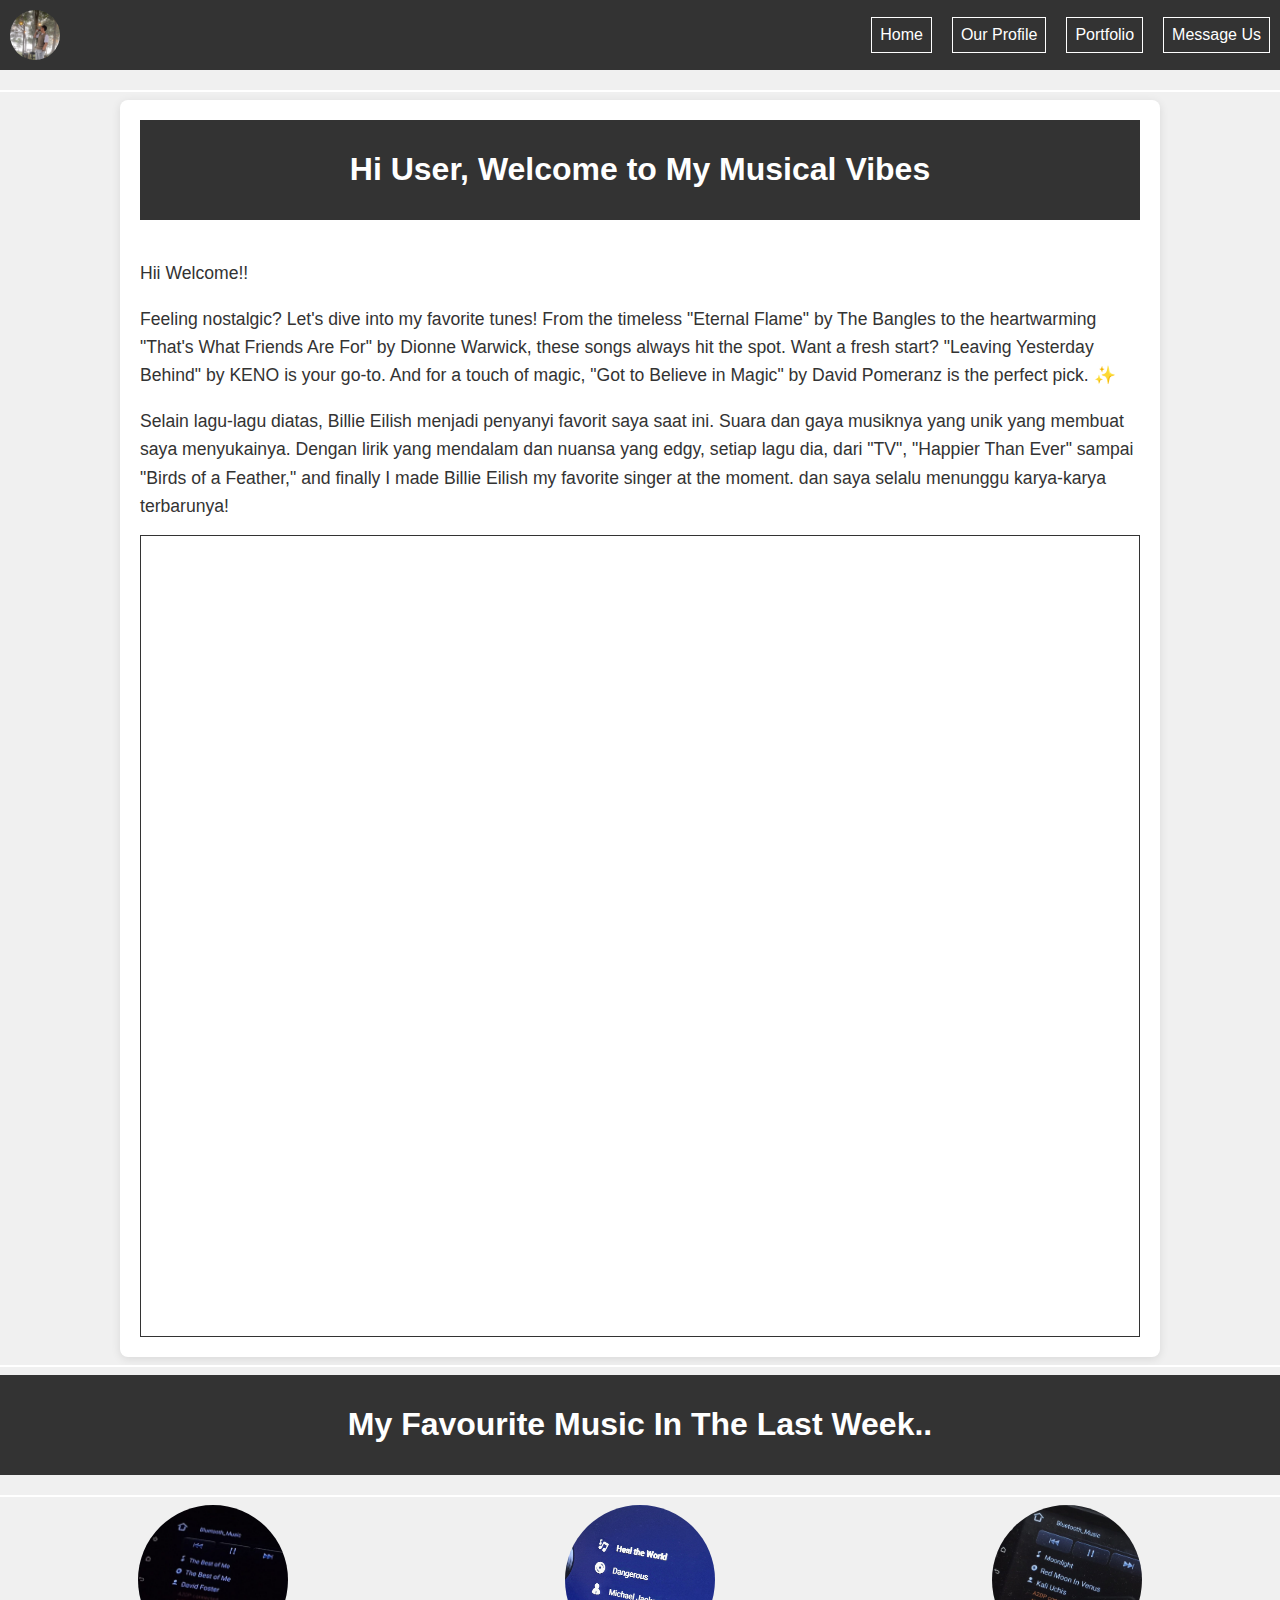
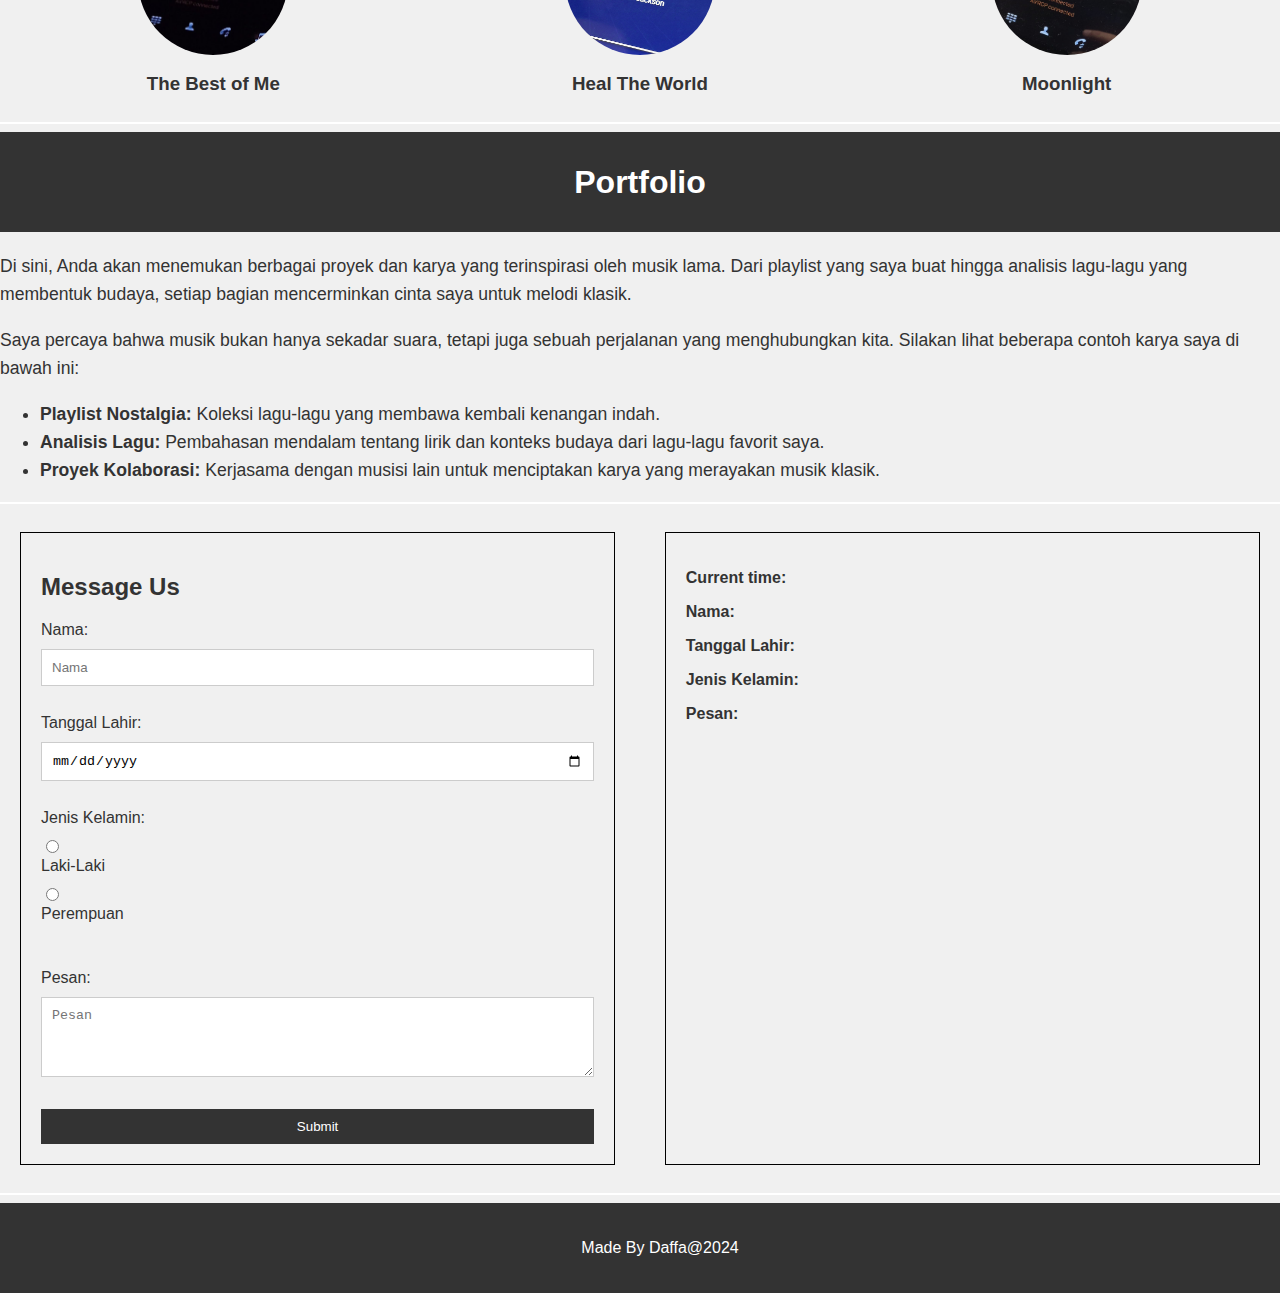
==== index.html @ d9d2a81c "." ====
<!DOCTYPE html>
<html lang="en">

<head>
    <meta charset="UTF-8">
    <meta name="viewport" content="width=device-width, initial-scale=1.0">
    <title>Document</title>
    <script>
        // Fungsi untuk meminta nama pengguna dan menampilkannya
        function greetUser() {
            // Meminta nama pengguna
            const userName = prompt("Silakan masukkan nama Anda:");
    
            // Jika pengguna memasukkan nama, tampilkan sapaan
            if (userName) {
                document.getElementById("greeting").innerHTML = "Hi " + userName + ", Welcome to My Musical Vibes";
            } else {
                document.getElementById("greeting").innerHTML = "Hi User, Welcome to My Musical Vibes";
            }
        }
    </script>    
    <link rel="stylesheet" href="CSS/styles.CSS">
</head>

<body onload="greetUser();">

    <header class="main-header">
        <!-- Logo -->
        <div class="logo-icon"></div>

        <!-- Navigation -->
        <nav>
            <a href="#section-home">Home</a>
            <a href="#section-our-profile">Our Profile</a>
            <a href="#section-portfolio">Portfolio</a>
            <a href="#section-message-us">Message Us</a>
        </nav>
    </header>

    <hr /> 
     
    <main>
        <!-- Home -->
        <section id="section-home">
            <header>
                <h1 id="greeting">Hi User, Welcome to My Musical Vibes</h1>
            </header>

            <hr />

            <article>
                <p>Hii Welcome!!</p> 
                <p>Feeling nostalgic? Let's dive into my favorite tunes!  From the timeless "Eternal Flame" by The Bangles to the heartwarming "That's What Friends Are For" by Dionne Warwick, these songs always hit the spot. Want a fresh start? "Leaving Yesterday Behind" by KENO is your go-to. And for a touch of magic, "Got to Believe in Magic" by David Pomeranz is the perfect pick. ✨</p>
                <p>Selain lagu-lagu diatas, Billie Eilish menjadi penyanyi favorit saya saat ini. Suara dan gaya musiknya yang unik yang membuat saya menyukainya. Dengan lirik yang mendalam dan nuansa yang edgy, setiap lagu dia, dari "TV", "Happier Than Ever" sampai "Birds of a Feather," and finally I made Billie Eilish my favorite singer at the moment. dan saya selalu menunggu karya-karya terbarunya!</p>

                <!-- Photo Banner AutoSlide-->
                <div class="photo-banner"></div> 
                <script>
                    // Daftar nama file gambar
                    const images = ['../assets/BB.jpg', '../assets/logo.jpg', '../assets/BE.jpg'];
            
                    // Elemen banner
                    const banner = document.querySelector('.photo-banner');
            
                    // Indeks gambar saat ini (mulai dari 0)
                    let currentImageIndex = 0;
            
                    // Fungsi untuk mengubah gambar latar belakang
                    function changeImage() {
                        banner.style.backgroundImage = `url(../assets/${images[currentImageIndex]})`;
                        currentImageIndex = (currentImageIndex + 1) % images.length;
                    }
            
                    // Jalankan fungsi pengubah gambar setiap 5 detik (sesuaikan waktunya)
                    setInterval(changeImage, 5000);
                </script>
            </article>
        </section>

        <hr />  
        
        <!-- Our Profile -->
        <section id="section-our-profile">
            <header>
                <h1>My Favourite Music In The Last Week..</h1>
            </header>

            <hr /> 

            <div class="profile-icon-container">
                <div>
                    <div class="profile-icon-BestofMe"></div>
                    <h3>The Best of Me</h3>
                </div>
    
                <div>
                    <div class="profile-icon-HTW"></div>
                    <h3>Heal The World</h3>
                </div>
    
                <div>
                    <div class="profile-icon-Moonlight"></div>
                    <h3>Moonlight</h3>
                </div>
            </div>
        </section>

        <hr /> 

        <!-- Portfolio -->
        <section id="section-portfolio">
            <header>
                <h1>Portfolio</h1>
            </header>

            <article>
                <p>Di sini, Anda akan menemukan berbagai proyek dan karya yang terinspirasi oleh musik lama. Dari playlist yang saya buat hingga analisis lagu-lagu yang membentuk budaya, setiap bagian mencerminkan cinta saya untuk melodi klasik.</p>
                <p>Saya percaya bahwa musik bukan hanya sekadar suara, tetapi juga sebuah perjalanan yang menghubungkan kita. Silakan lihat beberapa contoh karya saya di bawah ini:</p>
                <ul>
                    <li><strong>Playlist Nostalgia:</strong> Koleksi lagu-lagu yang membawa kembali kenangan indah.</li>
                    <li><strong>Analisis Lagu:</strong> Pembahasan mendalam tentang lirik dan konteks budaya dari lagu-lagu favorit saya.</li>
                    <li><strong>Proyek Kolaborasi:</strong> Kerjasama dengan musisi lain untuk menciptakan karya yang merayakan musik klasik.</li>
                </ul>
            </article>
        </section>

        <hr /> 

        <!-- Message Us -->
        <section id="section-message-us">
        <title>Message Us</title>
        <style>
            body {
                font-family: Arial, sans-serif;
                margin: 0;
                padding: 0;
            }
    
            header {
                background-color: #333;
                color: white;
                padding: 10px;
                text-align: center;
            }
    
            nav {
                display: flex;
                justify-content: center;
                gap: 20px;
            }
    
            nav a {
                color: white;
                text-decoration: none;
            }
    
            .container {
                display: flex;
                justify-content: space-between;
                flex-wrap: wrap;
                padding: 20px;
            }
    
            .contact-form,
            .message-display {
                border: 1px solid #000;
                padding: 20px;
                width: 48%;
                box-sizing: border-box;
            }
    
            label {
                display: block;
                margin-bottom: 10px;
            }
    
            input[type="text"],
            input[type="date"],
            textarea {
                width: 100%;
                padding: 10px;
                margin-bottom: 10px;
                box-sizing: border-box;
            }
    
            textarea {
                height: 80px;
            }
    
            button {
                padding: 10px;
                width: 100%;
                background-color: #333;
                color: white;
                border: none;
                cursor: pointer;
            }
    
            button:hover {
                background-color: #555;
            }
    
            .message-display p span {
                font-weight: bold;
            }
    
            footer {
                text-align: center;
                padding: 20px;
                background-color: #333;
                color: white;
                position: relative;
                bottom: 0;
                width: 100%;
            }
    
            /* Media Queries for Responsive Design */
            @media screen and (max-width: 768px) {
                nav {
                    flex-direction: column;
                }
    
                .container {
                    flex-direction: column;
                    padding: 10px;
                }
    
                .contact-form,
                .message-display {
                    width: 100%;
                    margin-bottom: 20px;
                }
            }
    
            @media screen and (max-width: 480px) {
                h1, h2, h3 {
                    font-size: 1.2em;
                }
    
                nav {
                    font-size: 0.9em;
                }
    
                input[type="text"],
                input[type="date"],
                textarea {
                    font-size: 0.9em;
                }
    
                button {
                    padding: 8px;
                    font-size: 0.9em;
                }
            }
        </style>
</head>
<body>

<div class="container">
    <!-- Form dengan Validasi-->
    <section class="contact-form">
        <h2>Message Us</h2>
        <form id="messageForm">
            <label for="name">Nama:</label>
            <input type="text" id="name" name="name" placeholder="Nama"><br><br>

            <label for="dob">Tanggal Lahir:</label>
            <input type="date" id="dob" name="dob"><br><br>

            <label for="gender">Jenis Kelamin:</label>
            <input type="radio" id="male" name="gender" value="Laki-Laki">
            <label for="male">Laki-Laki</label>
            <input type="radio" id="female" name="gender" value="Perempuan">
            <label for="female">Perempuan</label><br><br>

            <label for="message">Pesan:</label>
            <textarea id="message" name="message" placeholder="Pesan"></textarea><br><br>

            <button type="button" onclick="submitForm()">Submit</button>
        </form>
    </section>

    <section class="message-display">
        <p><span>Current time:</span> <span id="currentTime"></span></p>
        <p><span>Nama:</span> <span id="displayName"></span></p>
        <p><span>Tanggal Lahir:</span> <span id="displayDob"></span></p>
        <p><span>Jenis Kelamin:</span> <span id="displayGender"></span></p>
        <p><span>Pesan:</span> <span id="displayMessage"></span></p>
    </section>
</div>

<script>
   // Fungsi validasi dan pengiriman form
function submitForm() {
    const name = document.getElementById("name").value.trim();
    const dob = document.getElementById("dob").value;
    const gender = document.querySelector('input[name="gender"]:checked');
    const message = document.getElementById("message").value.trim();

    // Validasi
    if (name === "") {
        alert("Nama harus diisi");
        return;
    }
    if (dob === "") {
        alert("Tanggal lahir harus diisi");
        return;
    }
    if (!gender) {
        alert("Jenis kelamin harus dipilih");
        return;
    }
    if (message === "") {
        alert("Pesan harus diisi");
        return;
    }

    // Tampilkan nilai pada bagian tampilan pesan
    document.getElementById("displayName").textContent = name;
    document.getElementById("displayDob").textContent = dob;
    document.getElementById("displayGender").textContent = gender.value;
    document.getElementById("displayMessage").textContent = message;

    alert("Form berhasil disubmit!");
}


    function updateTime() {
        const currentTime = new Date().toString();
        document.getElementById("currentTime").textContent = currentTime;
    }

    // Memperbarui waktu setiap detik
    setInterval(updateTime, 1000);
</script>
    </main>
    
    <hr />

    <footer>
        <p>Made By Daffa@2024</p>
    </footer>
</body>

</html>
---- CSS/styles.CSS ----
/* Ini CSS */

.main-header {
    display: flex;
    justify-content: space-between;
    align-items: center;
}


nav {
    display: flex;
}

nav>a {
    border: 1px solid;
    padding: 8px;
    color: black;
    text-decoration: none;
    transition: all 0.3s ease;
}

nav a:hover {
    background-color: #333;
    color: white;
    border-color: transparent;
}

button {
    padding: 10px;
    width: 100%;
    background-color: #333;
    color: white;
    border: none;
    cursor: pointer;
    transition: background-color 0.3s ease, transform 0.2s ease;
}

button:hover {
    background-color: #555;
    transform: scale(1.05); /* Memperbesar tombol sedikit saat di-hover */
}

.logo-icon {
    height: 50px;
    width: 50px;
    background-image: url(../assets/logo.jpg);
    background-size: cover;
    background-position: center;
    border-radius: 50%;
}

.photo-banner {
    border: 1px solid;
    height: 800px;
    background-position: center;
    background-size: cover;
}

.profile-icon {
    height: 50px;
    width: 50px;
    background-image: url(../assets/logo.jpg);
    background-size: cover;
    background-position: center;
    border-radius: 50%;
}

.profile-icon-BestofMe {
    height: 150px;
    width: 150px;
    background-image: url(../assets/BestofMe.jpg);
    background-size: cover;
    background-position: center;
    border-radius: 50%;
     transition: transform 0.6s ease;
}

.profile-icon-HTW {
    height: 150px;
    width: 150px;
    background-image: url(../assets/HTW.jpg);
    background-size: cover;
    background-position: center;
    border-radius: 50%;
}

.profile-icon-Moonlight {
    height: 150px;
    width: 150px;
    background-image: url(../assets/Moonlight.jpg);
    background-size: cover;
    background-position: center;
    border-radius: 50%;
}

.profile-icon-container {
    display: flex;
    justify-content: space-around;
}

.profile-icon-container>div {
    display: flex;
    flex-direction: column;
    align-items: center;
}

input[type="text"], input[type="date"], textarea {
    width: 100%;
    padding: 10px;
    margin-bottom: 10px;
    box-sizing: border-box;
    border: 1px solid #ccc;
    transition: border-color 0.3s ease, box-shadow 0.3s ease;
}

input[type="text"]:focus, input[type="date"]:focus, textarea:focus {
    border-color: #333;
    box-shadow: 0 0 8px rgba(51, 51, 51, 0.5);
}

.logo-icon, .profile-icon {
    transition: transform 0.3s ease;
}

.logo-icon:hover, .profile-icon:hover {
    transform: scale(1.1); /* Memperbesar sedikit saat di-hover */
}

.profile-icon-BestofMe:hover {
    transform: scale(1.1); /* Memperbesar sedikit saat di-hover */
    transition: transform 0.6s ease;
}

.profile-icon-HTW:hover {
    transform: scale(1.1); /* Memperbesar sedikit saat di-hover */
    transition: transform 0.6s ease;
}

.profile-icon-Moonlight:hover {
    transform: scale(1.1); /* Memperbesar sedikit saat di-hover */
    transition: transform 0.6s ease;
}

body {
    font-family: Arial, sans-serif;
    background-color: #f0f0f0;
    color: #333;
    margin: 0;
    padding: 0;
}

#section-home {
    max-width: 1000px;
    margin: 0 auto;
    padding: 20px;
    background-color: #fff;
    border-radius: 8px;
    box-shadow: 0 2px 10px rgba(0, 0, 0, 0.1);
}

header {
    text-align: center;
    margin-bottom: 20px;
}

h1 {
    font-size: 2em;
    color: white;
}

hr {
    border: 1px solid white;
}

article {
    line-height: 1.6;
    font-size: 1.1em;
}

article p {
    margin-bottom: 15px;
}
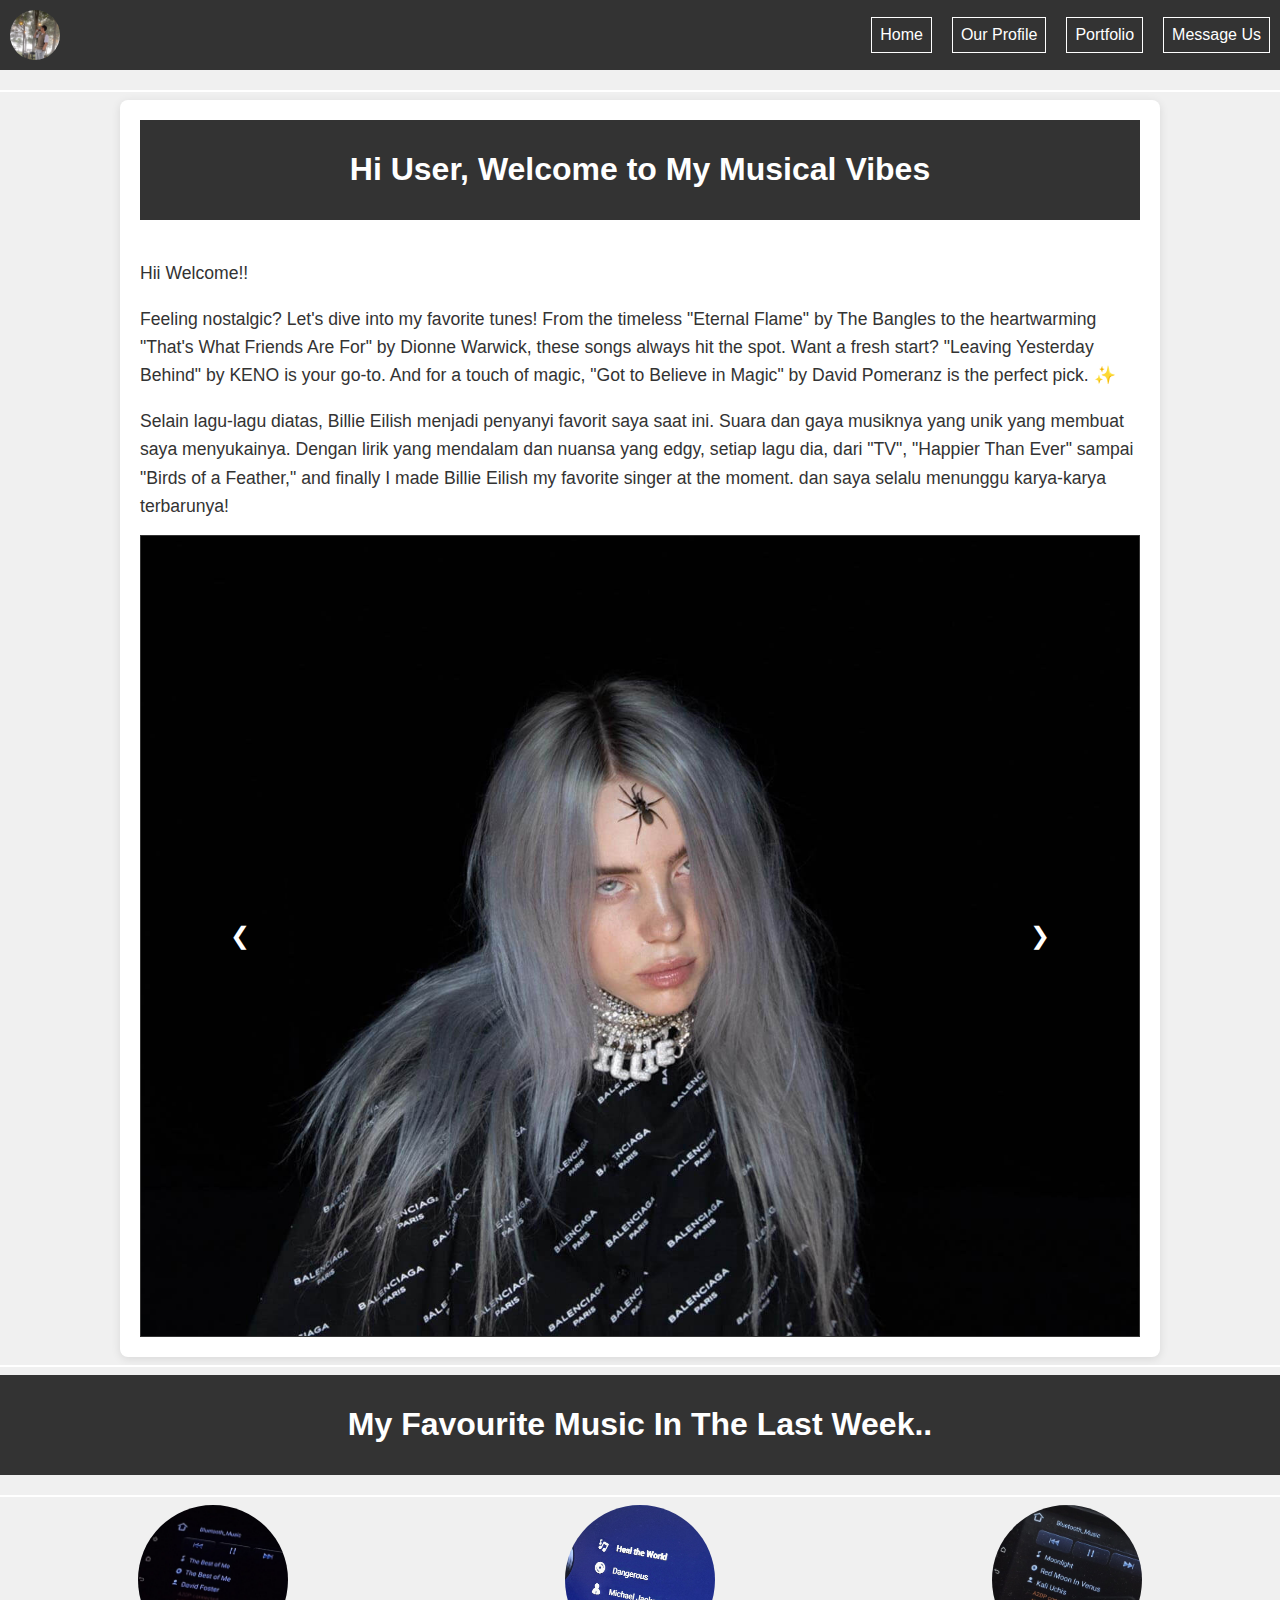
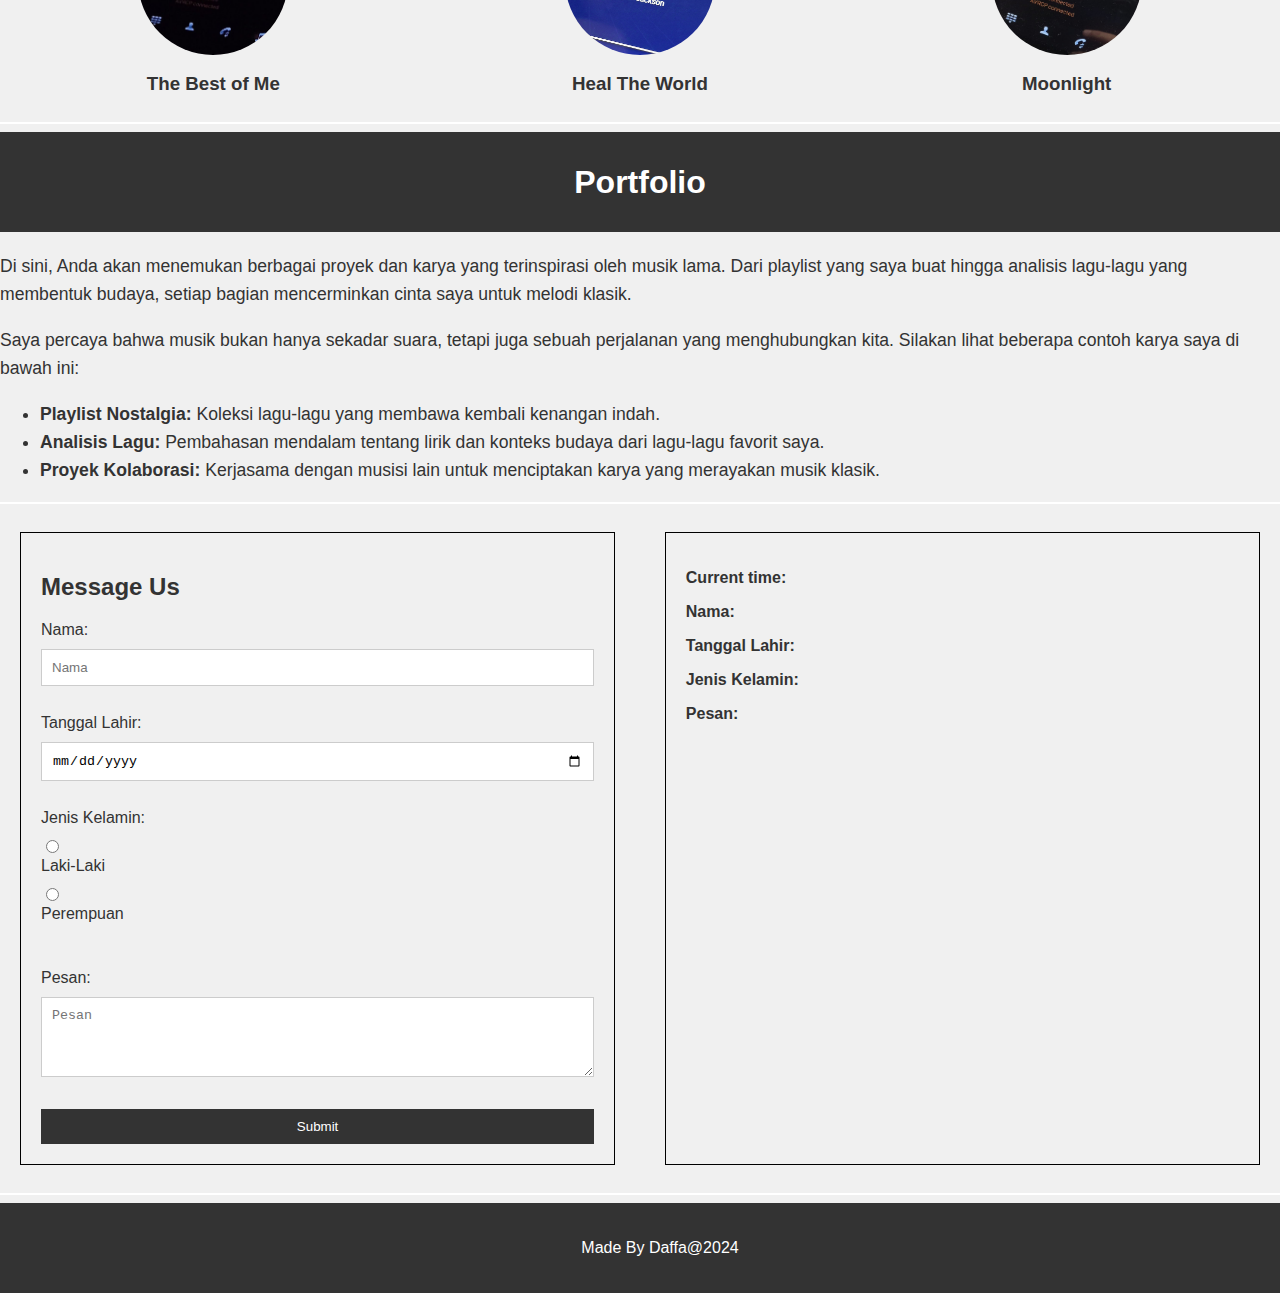
==== commit d0cbb648: "." ====
--- a/index.html
+++ b/index.html
@@ -19,7 +19,7 @@
             }
         }
     </script>    
-    <link rel="stylesheet" href="CSS/styles.CSS">
+    <link rel="stylesheet" href="CSS\styles.CSS">
 </head>
 
 <body onload="greetUser();">
@@ -53,27 +53,41 @@
                 <p>Feeling nostalgic? Let's dive into my favorite tunes!  From the timeless "Eternal Flame" by The Bangles to the heartwarming "That's What Friends Are For" by Dionne Warwick, these songs always hit the spot. Want a fresh start? "Leaving Yesterday Behind" by KENO is your go-to. And for a touch of magic, "Got to Believe in Magic" by David Pomeranz is the perfect pick. ✨</p>
                 <p>Selain lagu-lagu diatas, Billie Eilish menjadi penyanyi favorit saya saat ini. Suara dan gaya musiknya yang unik yang membuat saya menyukainya. Dengan lirik yang mendalam dan nuansa yang edgy, setiap lagu dia, dari "TV", "Happier Than Ever" sampai "Birds of a Feather," and finally I made Billie Eilish my favorite singer at the moment. dan saya selalu menunggu karya-karya terbarunya!</p>
 
-                <!-- Photo Banner AutoSlide-->
-                <div class="photo-banner"></div> 
+                <!-- Photo Banner AutoSlide -->
+                <div class="photo-banner">
+                    <button class="prev" onclick="prevSlide()">&#10094;</button>
+                    <button class="next" onclick="nextSlide()">&#10095;</button>
+                </div>
+
                 <script>
-                    // Daftar nama file gambar
-                    const images = ['../assets/BB.jpg', '../assets/logo.jpg', '../assets/BE.jpg'];
-            
-                    // Elemen banner
-                    const banner = document.querySelector('.photo-banner');
-            
-                    // Indeks gambar saat ini (mulai dari 0)
-                    let currentImageIndex = 0;
-            
-                    // Fungsi untuk mengubah gambar latar belakang
-                    function changeImage() {
-                        banner.style.backgroundImage = `url(../assets/${images[currentImageIndex]})`;
-                        currentImageIndex = (currentImageIndex + 1) % images.length;
+                    let images = [
+                        'assets/BB.jpg',
+                        'assets/logo.jpg',
+                        'assets/BE.jpg'
+                    ];
+                    
+                    let currentIndex = 0;
+                    const photoBanner = document.querySelector('.photo-banner');
+                    
+                    function showSlide(index) {
+                        currentIndex = (index + images.length) % images.length;
+                        photoBanner.style.backgroundImage = `url(${images[currentIndex]})`;
                     }
-            
-                    // Jalankan fungsi pengubah gambar setiap 5 detik (sesuaikan waktunya)
-                    setInterval(changeImage, 5000);
-                </script>
+                    
+                    function nextSlide() {
+                        showSlide(currentIndex + 1);
+                    }
+                    
+                    function prevSlide() {
+                        showSlide(currentIndex - 1);
+                    }
+                    
+                    // Auto-slide function (change every 3 seconds)
+                    setInterval(nextSlide, 3000);
+                    
+                    // Initialize first slide
+                    showSlide(currentIndex);
+                    </script>
             </article>
         </section>
 
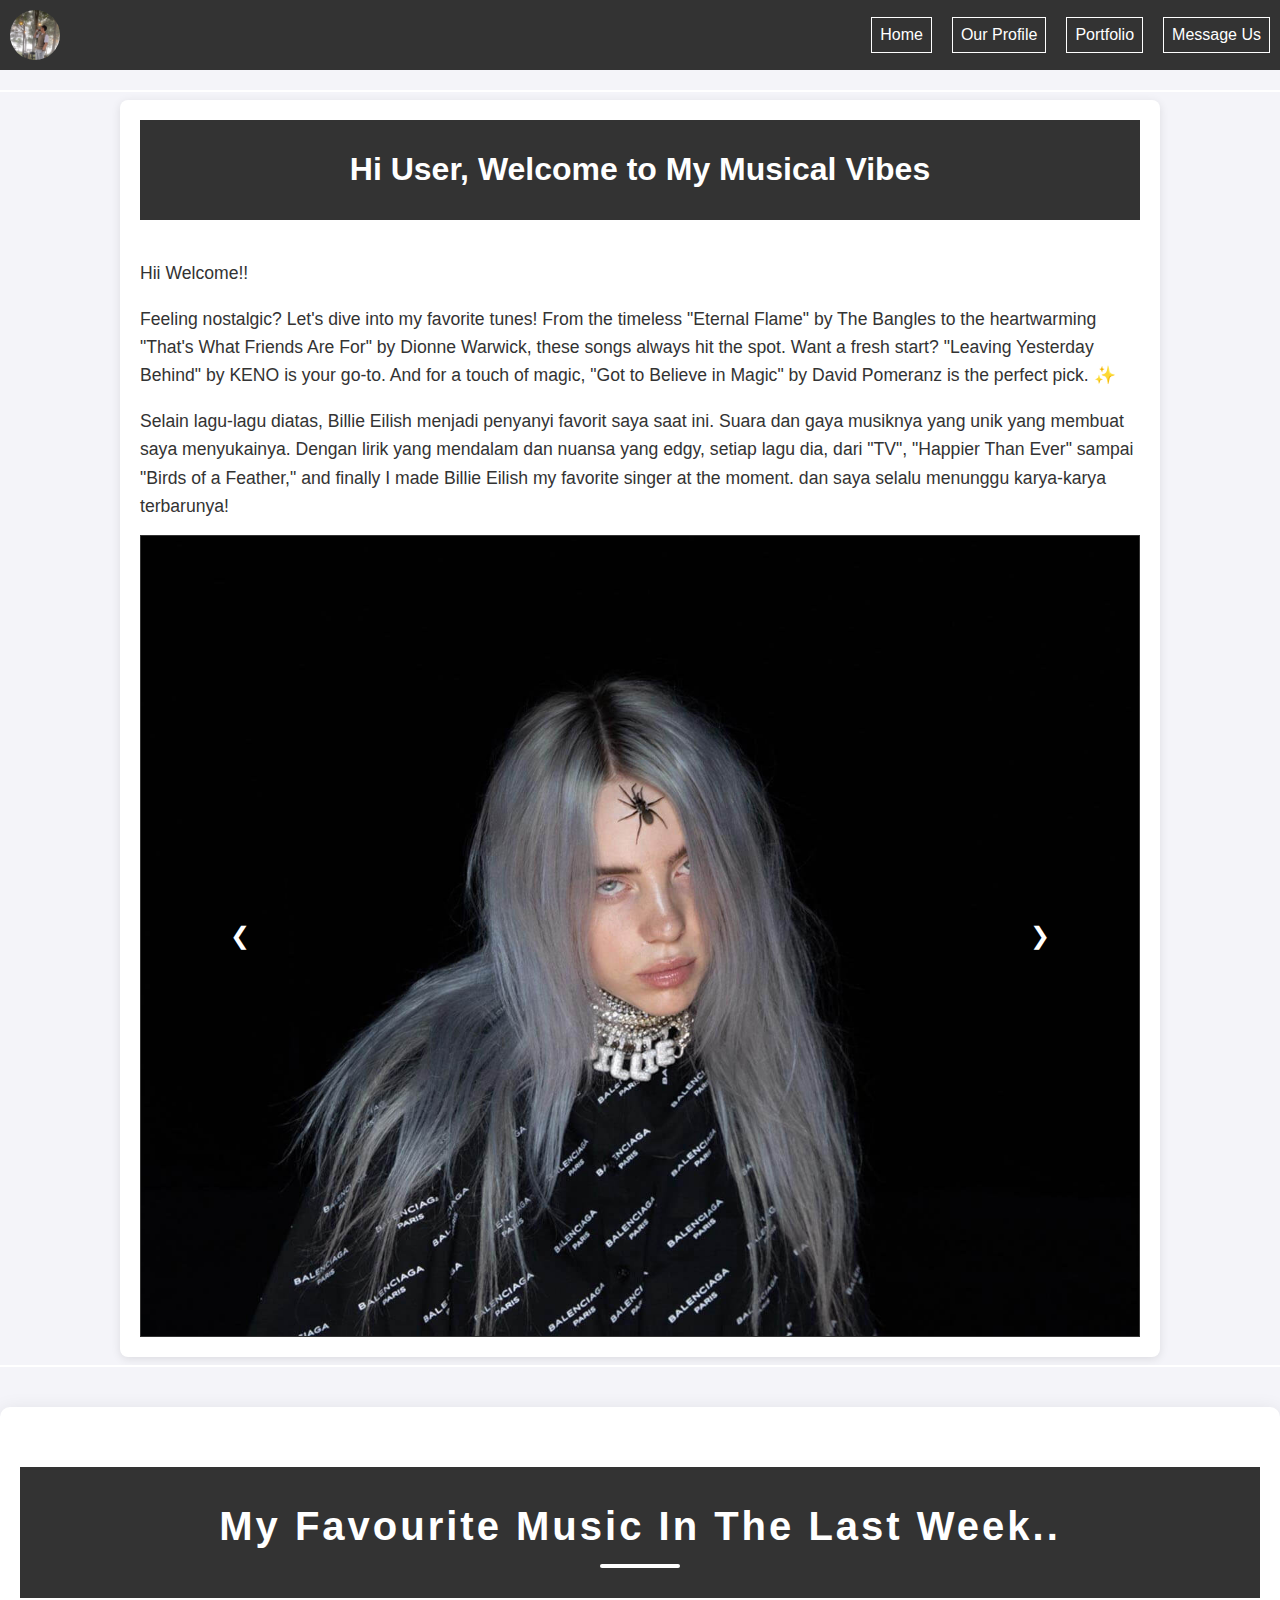
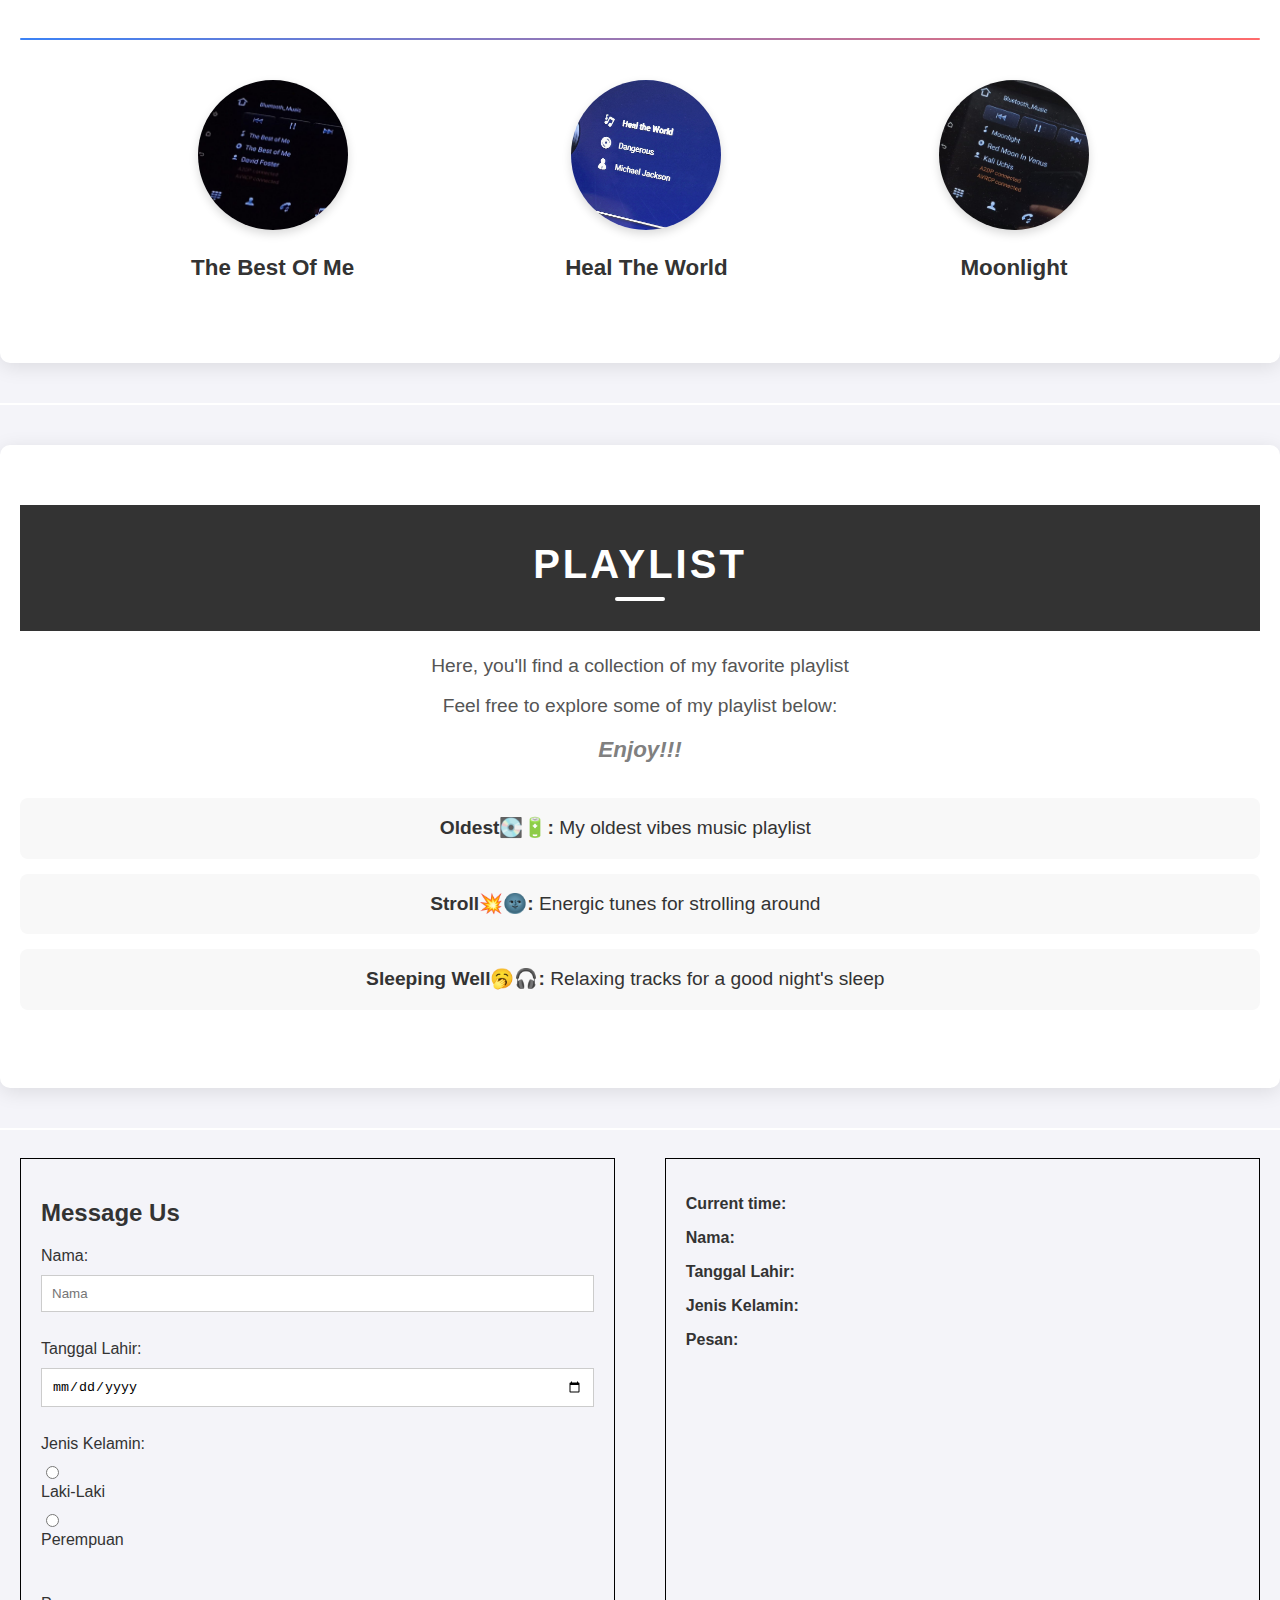
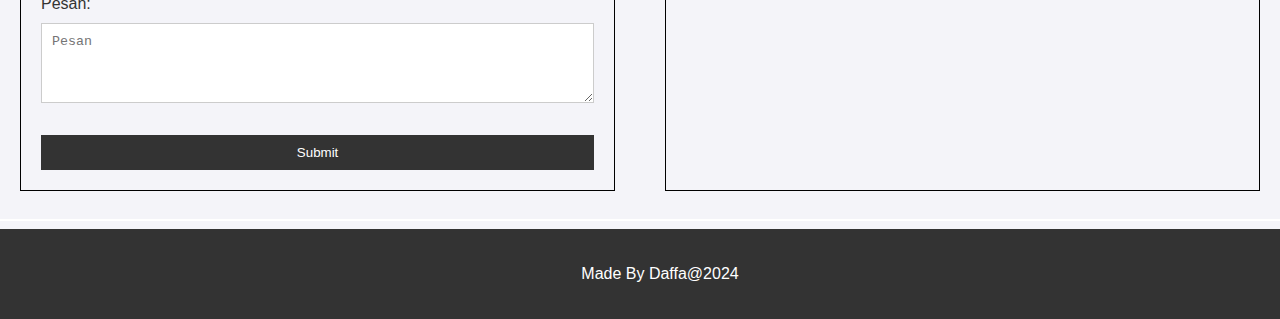
==== commit c7095b68: "Mini Project" ====
--- a/index.html
+++ b/index.html
@@ -63,7 +63,9 @@
                     let images = [
                         'assets/BB.jpg',
                         'assets/logo.jpg',
-                        'assets/BE.jpg'
+                        'assets/PIK.jpg',
+                        'assets/Moonlight.jpg',
+                        'assets/BE.jpg'      
                     ];
                     
                     let currentIndex = 0;
@@ -124,16 +126,17 @@
         <!-- Portfolio -->
         <section id="section-portfolio">
             <header>
-                <h1>Portfolio</h1>
+                <h1>Playlist</h1>
             </header>
 
             <article>
-                <p>Di sini, Anda akan menemukan berbagai proyek dan karya yang terinspirasi oleh musik lama. Dari playlist yang saya buat hingga analisis lagu-lagu yang membentuk budaya, setiap bagian mencerminkan cinta saya untuk melodi klasik.</p>
-                <p>Saya percaya bahwa musik bukan hanya sekadar suara, tetapi juga sebuah perjalanan yang menghubungkan kita. Silakan lihat beberapa contoh karya saya di bawah ini:</p>
+                <p>Here, you'll find a collection of my favorite playlist</p>
+                <p>Feel free to explore some of my playlist below:</p>
+                <p>Enjoy!!!</p>
                 <ul>
-                    <li><strong>Playlist Nostalgia:</strong> Koleksi lagu-lagu yang membawa kembali kenangan indah.</li>
-                    <li><strong>Analisis Lagu:</strong> Pembahasan mendalam tentang lirik dan konteks budaya dari lagu-lagu favorit saya.</li>
-                    <li><strong>Proyek Kolaborasi:</strong> Kerjasama dengan musisi lain untuk menciptakan karya yang merayakan musik klasik.</li>
+                    <li><strong>Oldest💽🔋:</strong> <a href="https://music.youtube.com/playlist?list=PLFf0my0d2VwNegctoSVGU4mlFp2LVnfX6&si=BN3sC7oX2uYG83bK" target="_blank">My oldest vibes music playlist</a></li>
+                    <li><strong>Stroll💥🌚:</strong> <a href="https://music.youtube.com/playlist?list=PLFf0my0d2VwNegctoSVGU4mlFp2LVnfX6&si=13WUCK-PefNuyvMf" target="_blank">Energic tunes for strolling around</a></li>
+                    <li><strong>Sleeping Well🥱🎧:</strong> <a href="//music.youtube.com/playlist?list=PLFf0my0d2VwMzkpYg-5eAAznW4ZrN3csH&si=TPZDAVm29cNrHdB4" target="_blank">Relaxing tracks for a good night's sleep</a></li>
                 </ul>
             </article>
         </section>
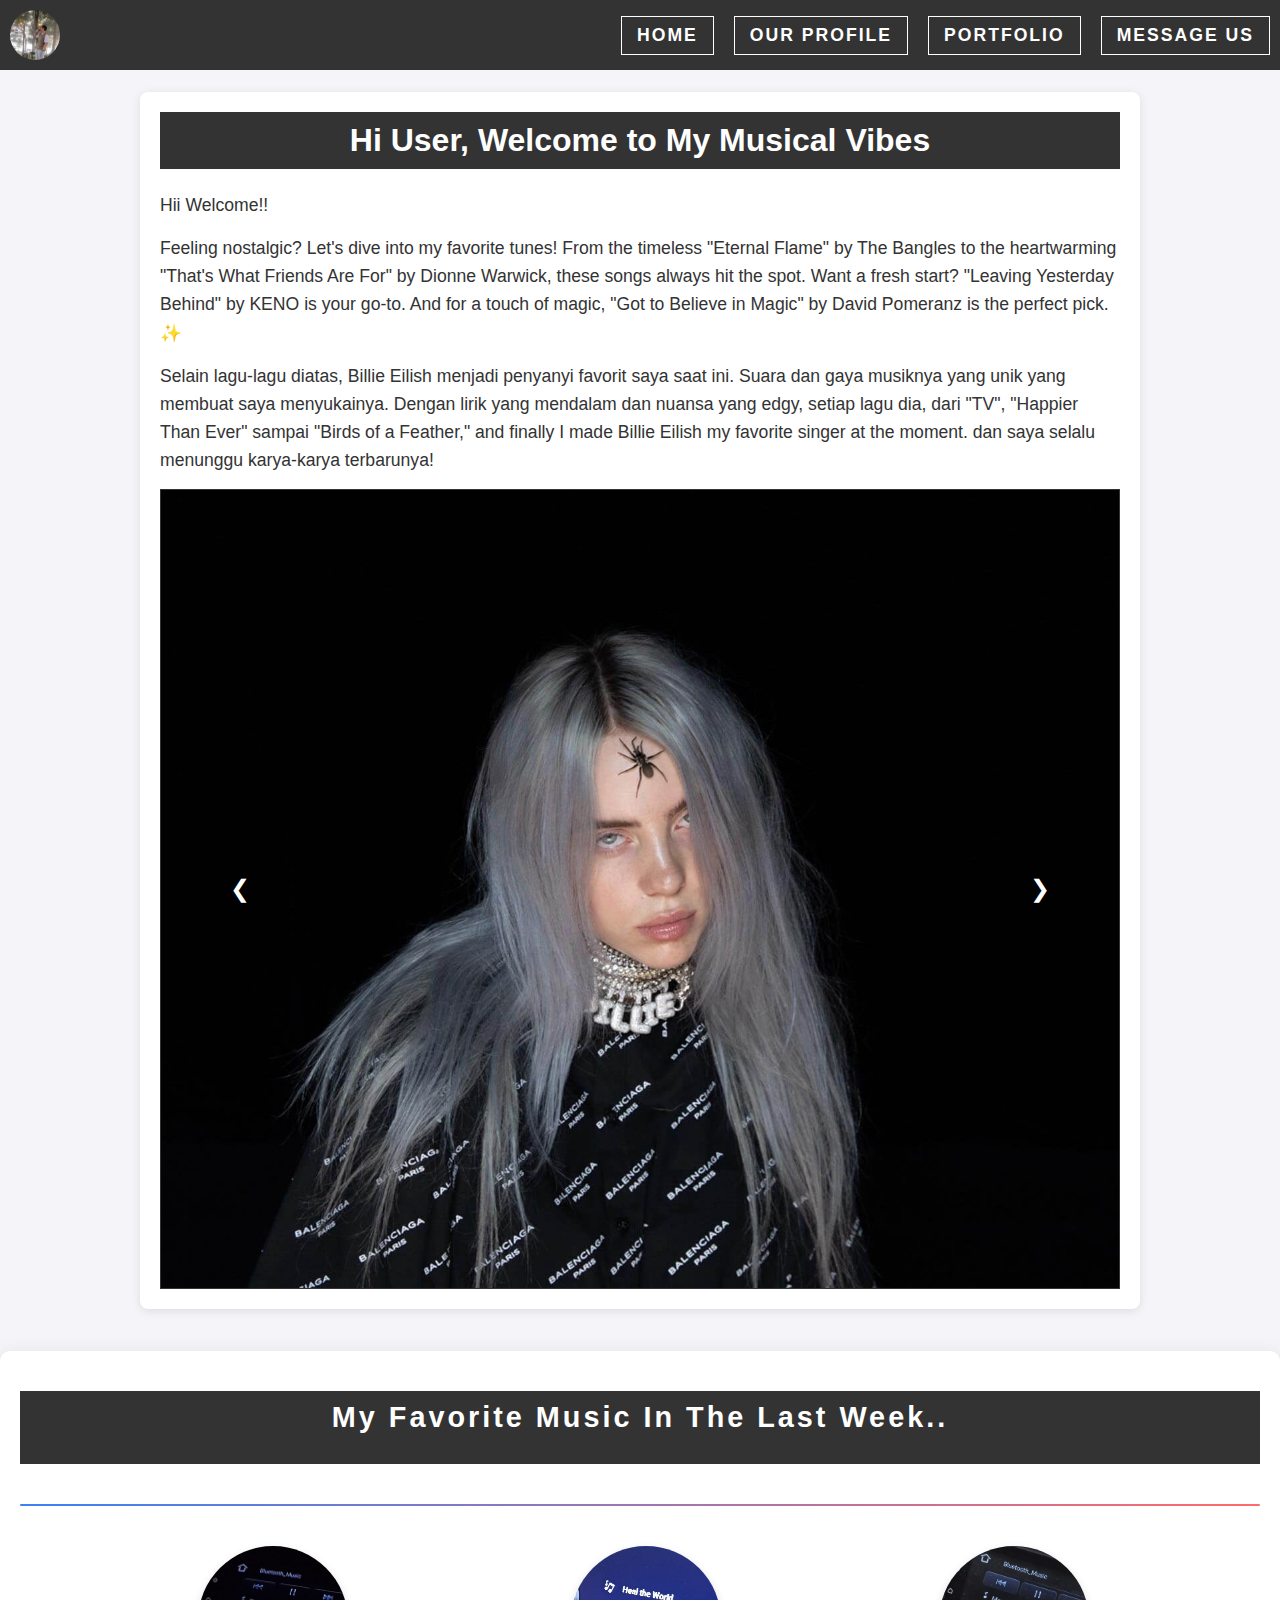
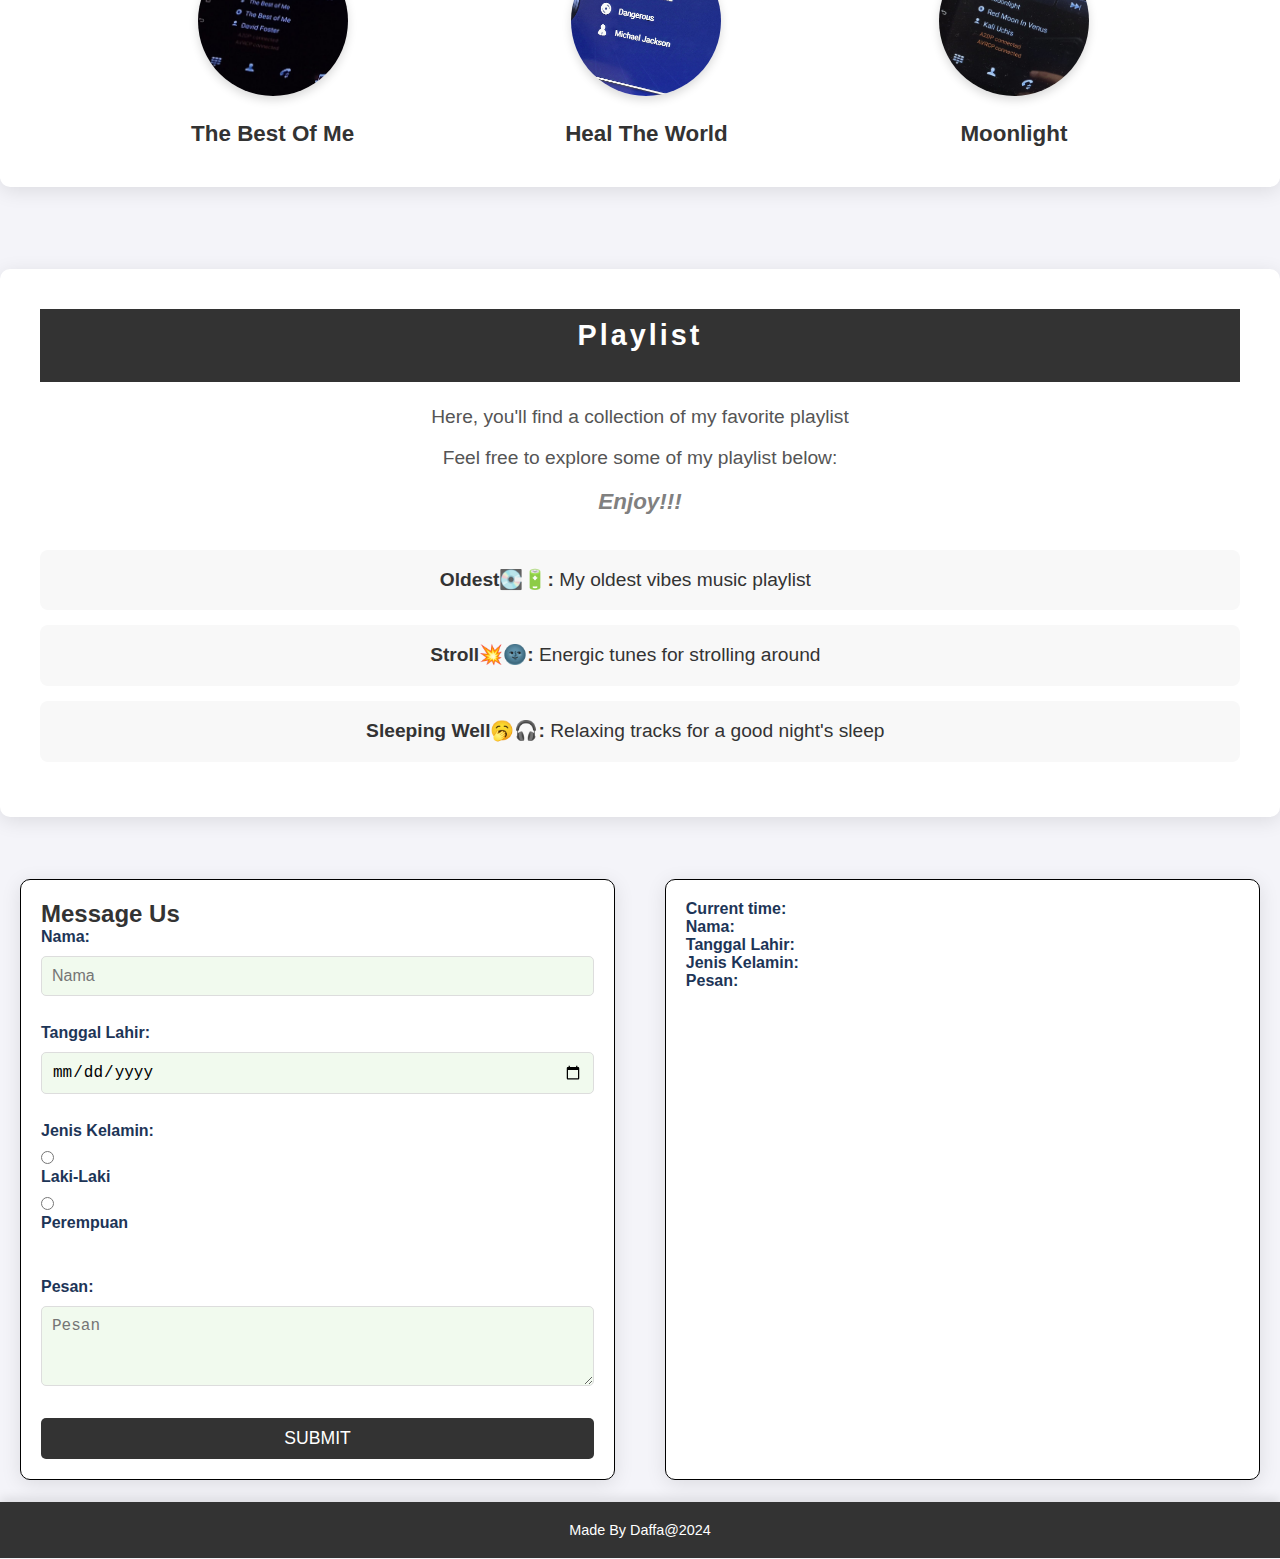
==== commit 8614bba4: "Mini Project Final" ====
--- a/index.html
+++ b/index.html
@@ -98,7 +98,7 @@
         <!-- Our Profile -->
         <section id="section-our-profile">
             <header>
-                <h1>My Favourite Music In The Last Week..</h1>
+                <h1>My Favorite Music In The Last Week..</h1>
             </header>
 
             <hr /> 
@@ -135,7 +135,7 @@
                 <p>Enjoy!!!</p>
                 <ul>
                     <li><strong>Oldest💽🔋:</strong> <a href="https://music.youtube.com/playlist?list=PLFf0my0d2VwNegctoSVGU4mlFp2LVnfX6&si=BN3sC7oX2uYG83bK" target="_blank">My oldest vibes music playlist</a></li>
-                    <li><strong>Stroll💥🌚:</strong> <a href="https://music.youtube.com/playlist?list=PLFf0my0d2VwNegctoSVGU4mlFp2LVnfX6&si=13WUCK-PefNuyvMf" target="_blank">Energic tunes for strolling around</a></li>
+                    <li><strong>Stroll💥🌚:</strong> <a href="https://music.youtube.com/playlist?list=PLFf0my0d2VwMRZ01JtO-R95lJWsp7Ymn8&si=c757HAaMAb6bn1ag" target="_blank">Energic tunes for strolling around</a></li>
                     <li><strong>Sleeping Well🥱🎧:</strong> <a href="//music.youtube.com/playlist?list=PLFf0my0d2VwMzkpYg-5eAAznW4ZrN3csH&si=TPZDAVm29cNrHdB4" target="_blank">Relaxing tracks for a good night's sleep</a></li>
                 </ul>
             </article>
